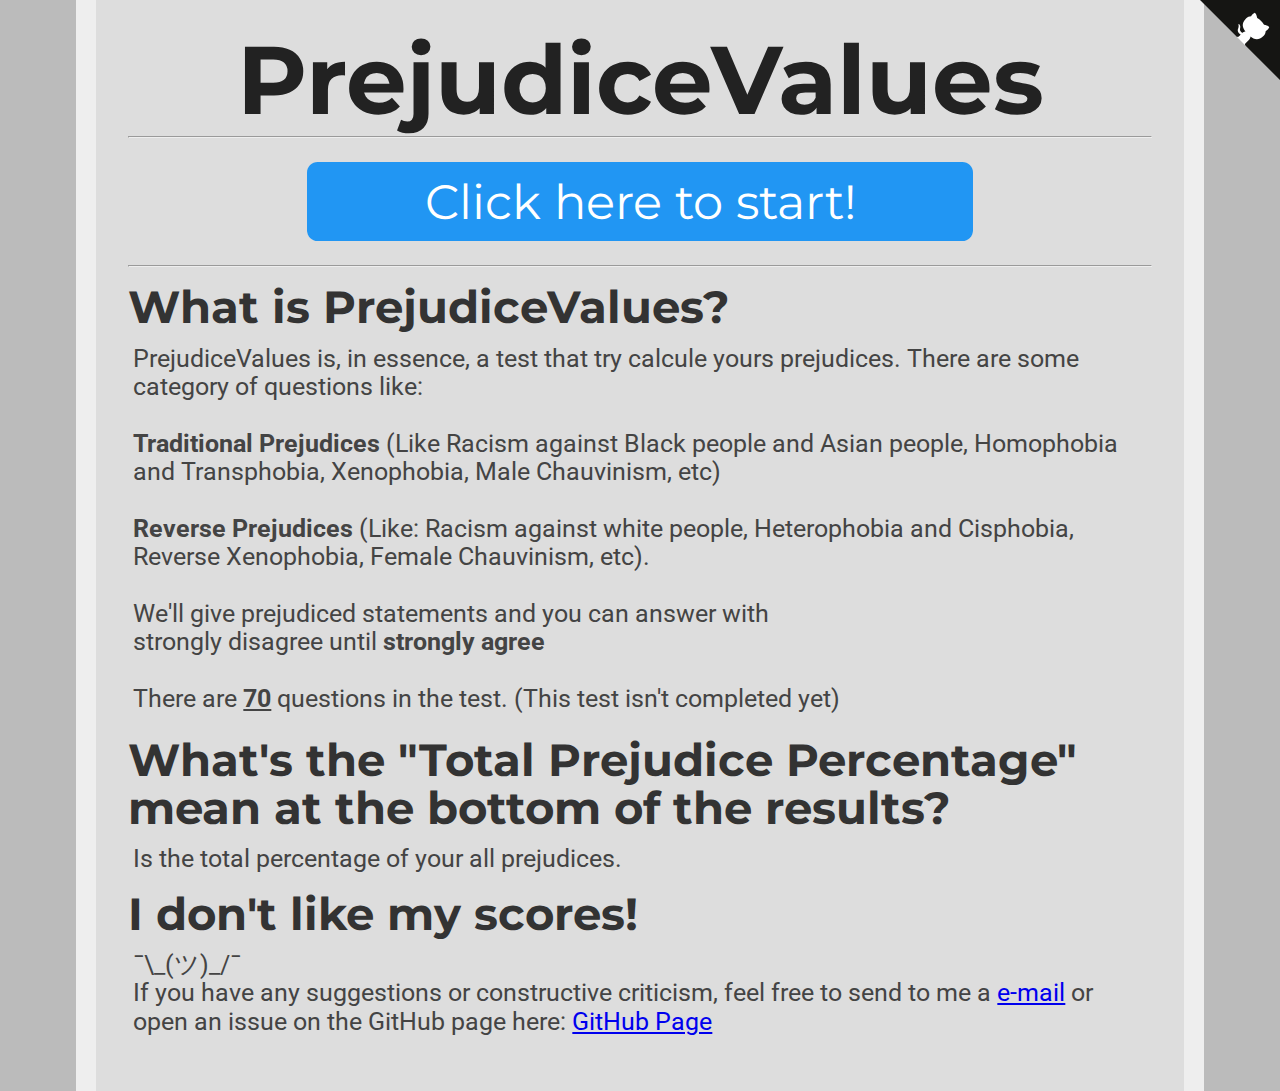
==== index.html @ 2e62e68a "Save 1#" ====
<head>
<link href="https://fonts.googleapis.com/css?family=Montserrat:300,400,700|Roboto:400,700" rel="stylesheet">
<link href='style.css' rel='stylesheet' type='text/css'>
<title>PrejudiceValues</title>
<link rel="icon" type="x-icon" href="icon.png">
<link rel="shortcut icon" type="x-icon" href="icon.png">
<meta charset="utf-8">
<script async src="//pagead2.googlesyndication.com/pagead/js/adsbygoogle.js"></script>
<script>
  (adsbygoogle = window.adsbygoogle || []).push({
    google_ad_client: "ca-pub-6511426299019766",
    enable_page_level_ads: true
  });


</script>
</head>
<body>
<a href="https://github.com/8values/8values.github.io" class="github-corner" aria-label="View source on Github"><svg width="80" height="80" viewBox="0 0 250 250" style="fill:#151513; color:#fff; position: absolute; top: 0; border: 0; right: 0;" aria-hidden="true"><path d="M0,0 L115,115 L130,115 L142,142 L250,250 L250,0 Z"></path><path d="M128.3,109.0 C113.8,99.7 119.0,89.6 119.0,89.6 C122.0,82.7 120.5,78.6 120.5,78.6 C119.2,72.0 123.4,76.3 123.4,76.3 C127.3,80.9 125.5,87.3 125.5,87.3 C122.9,97.6 130.6,101.9 134.4,103.2" fill="currentColor" style="transform-origin: 130px 106px;" class="octo-arm"></path><path d="M115.0,115.0 C114.9,115.1 118.7,116.5 119.8,115.4 L133.7,101.6 C136.9,99.2 139.9,98.4 142.2,98.6 C133.8,88.0 127.5,74.4 143.8,58.0 C148.5,53.4 154.0,51.2 159.7,51.0 C160.3,49.4 163.2,43.6 171.4,40.1 C171.4,40.1 176.1,42.5 178.8,56.2 C183.1,58.6 187.2,61.8 190.9,65.4 C194.5,69.0 197.7,73.2 200.1,77.6 C213.8,80.2 216.3,84.9 216.3,84.9 C212.7,93.1 206.9,96.0 205.4,96.6 C205.1,102.4 203.0,107.8 198.3,112.5 C181.9,128.9 168.3,122.5 157.7,114.1 C157.9,116.9 156.7,120.9 152.7,124.9 L141.0,136.5 C139.8,137.7 141.6,141.9 141.8,141.8 Z" fill="currentColor" class="octo-body"></path></svg></a><style>.github-corner:hover .octo-arm{animation:octocat-wave 560ms ease-in-out}@keyframes octocat-wave{0%,100%{transform:rotate(0)}20%,60%{transform:rotate(-25deg)}40%,80%{transform:rotate(10deg)}}@media (max-width:500px){.github-corner:hover .octo-arm{animation:none}.github-corner .octo-arm{animation:octocat-wave 560ms ease-in-out}}</style>
<h1>PrejudiceValues</h1>
<hr>
<br>
<button class="button" onclick="location.href='instructions.html';" style="font-size:36pt;">Click here to start!</button>
<br><hr>
<h2>What is PrejudiceValues?</h2>
    <p>PrejudiceValues is, in essence, a test that try calcule yours prejudices. There are some category of questions like:
    <br><br><b>Traditional Prejudices</b> (Like Racism against Black people and Asian people, Homophobia and Transphobia, Xenophobia, Male Chauvinism, etc)
    <br><br><b>Reverse Prejudices</b> (Like: Racism against white people, Heterophobia and Cisphobia, Reverse Xenophobia, Female Chauvinism, etc).
    <br><br>We'll give prejudiced statements and you can answer with <br>strongly disagree</b> until <b>strongly agree</b>
    <br><br> There are <b><u><span id="numOfQuestions"></span></u></b> questions in the test. (This test isn't completed yet)</p>

    <!--<h2><a id="anchor">What are the eight values?</a></h2>
    <p>There are four independent axes - Economic, Diplomatic, Civil, and Society - and each has two opposing values assigned to them. They are:</p>
    <div class="explanation_bg">
        <div class="spacer">
            <div class="explanation_blurb_left">
                <p class="value"><b style="color:#d32f2f;">EQUALITY</b></p>
                <p class="blurb-text">
                    Those with higher Equality scores believe the economy should distribute value evenly among the populace. They tend to support progressive tax codes, social programs, and at high values, socialism.
                </p>
            </div>
            <div class="explanation_axis">
                <p class="axis_name">ECONOMIC</p>
                <img class="arrow" src="double_arrow.svg"></img>
            </div>
            <div class="explanation_blurb_right">
                <p class="value"><b style="color:#00796b;">MARKETS</b></p>
                <p class="blurb-text">
                    Those with higher Market scores believe the economy should be focused on rapid growth. They tend to support lower taxes, privatization, deregulation, and at high values, laissez-faire capitalism.
                </p>
            </div>
        </div>
        <div class="spacer">
            <div class="explanation_blurb_left">
                <p class="value"><b style="color:#f57c00;">NATION</b></p>
                <p class="blurb-text">
                    Those with higher Nation scores are patriotic and nationalist. They often believe in an aggressive foreign policy, valuing the military, strength, sovereignty, and at high values, territorial expansion.
                </p>
            </div>
            <div class="explanation_axis">
                <p class="axis_name">DIPLOMATIC</p>
                <img class="arrow" src="double_arrow.svg"></img>
            </div>
            <div class="explanation_blurb_right">
                <p class="value"><b style="color:#0288d1;">GLOBE</b></p>
                <p class="blurb-text">
                    Those with higher Globe scores are cosmopolitan and globalist. They often believe in a peaceful foreign policy, emphasizing diplomacy, cooperation, integration, and at high values, a world government.
                </p>
            </div>
        </div>
        <div class="spacer">
            <div class="explanation_blurb_left">
                <p class="value"><b style="color:#fbc02d;">LIBERTY</b></p>
                <p class="blurb-text">
                    Those with higher Liberty scores believe in strong civil liberties. They tend to support democracy and oppose state intervention in personal lives. Note that this refers to civil liberties, not economic liberties.
                </p>
            </div>
            <div class="explanation_axis">
                <p class="axis_name">CIVIL</p>
                <img class="arrow" src="double_arrow.svg"></img>
            </div>
            <div class="explanation_blurb_right">
                <p class="value"><b style="color:#303f9f;">AUTHORITY</b></p>
                <p class="blurb-text">
                    Those with higher Authority scores believe in strong state power. They tend to support state intervention in personal lives, government surveillance, and at high values, censorship or autocracy.
                </p>
            </div>
        </div>
        <div class="spacer">
            <div class="explanation_blurb_left">
                <p class="value"><b style="color:#689f38;">TRADITION</b></p>
                <p class="blurb-text">
                    Those with higher Tradition scores believe in traditional values and strict adherence to a moral code. Though not always, they are usually religious, and support the status quo or the status quo ante.
                </p>
            </div>
            <div class="explanation_axis">
                <p class="axis_name">SOCIETY</p>
                <img class="arrow" src="double_arrow.svg"></img>
            </div>
            <div class="explanation_blurb_right">
                <p class="value"><b style="color:#7b1fa2;">PROGRESS</b></p>
                <p class="blurb-text">
                    Those with higher Progress scores believe in social change and rationality. Though not always, they are usually secular or atheist, and support environmental action and scientific or technological research.
                </p>
            </div>
        </div>
        <br/>
    </div>-->
<h2 style="margin-top: 17pt;">What's the "Total Prejudice Percentage" mean at the bottom of the results?</h2>
    <p>Is the total percentage of your all prejudices.</p>
<h2>I don't like my scores!</h2>
    <p>¯\_(ツ)_/¯<br/>
    If you have any suggestions or constructive criticism, feel free to send to me a <a href="mailto:imjustasomebody@protonmail.com">e-mail</a> or open an issue on the GitHub page here: <a href="https://github.com/8values/8values.github.io">GitHub Page</a></p>
<br>

<!-- This is the script for the page itself -->
<script type="application/javascript"src="questions.js"></script>
<script type="text/javascript">
    document.getElementById("numOfQuestions").innerHTML = questions.length;
</script>
</body>
---- style.css ----
html {
    background-color: #bbbbbb;
    padding: 0px;
    scroll-behavior: smooth;
}
body {
    width: 80%;
    min-height: calc(100vh - 4em);
    margin: 0 auto;
    padding: 2em;
    background-color: #dddddd;
    border-color: #eeeeee;
    border-left-style: solid;
    border-right-style: solid;
    border-width: 20px;
}
p {
    color: #444444;
    font-family: 'Roboto', sans-serif;
    font-size: 18.5pt;
    line-height: 1.15;
    margin: 4pt;
}

p.value {
    margin-top: 22px;
    margin-bottom: 22px;
    text-indent: -16pt;
    margin-left: 20pt;
    font-size: 24pt;
    line-height: 2.11666656px;
    letter-spacing: 0.03em;
    font-family: 'Montserrat';
}

p.axis_name {
    margin-top: 50px;
    color: #333333;
    font-size: 19pt;
    font-family: 'Montserrat';
}
p.question {
    margin: 16pt auto;
    color: #333333;
    font-family: 'Montserrat', sans-serif;
    font-weight: normal;
    width: 70%;
    min-width: 500pt;
    min-height: 144pt;
    background-color: #eeeeee;
    padding: 16pt;
    border-radius: 16pt;
    font-size: 36pt;
    display: flex;
    justify-content: center;
    align-items: center;
    text-align: center;

}
h1 {
    color: #222222;
    font-family: 'Montserrat', sans-serif;
    font-size: 72pt;
    text-align: center;
    line-height: 72pt;
    margin-top: 0pt;
    margin-bottom: 0pt;
}
h2 {
    color: #333333;
    font-family: 'Montserrat', sans-serif;
    font-size: 34pt;
    line-height: 36pt;
    margin-top: 12pt;
    margin-bottom: 10pt;
}
li {
    font-size: 16pt;
    text-indent: 16pt;
}
a {
    font-family: inherit;
}
div.center {
    background-color: #eeeeee;
    font-family: 'Montserrat', sans-serif;
    border-radius: 8pt;
    padding: 6pt;
    color: white;
    width: 50%;
    min-width: 488pt;
    text-align: center;
    text-decoration: none;
    display: block;
    font-size: 24pt;
    margin: auto;
}
img.quadcolumn {
    width: 23.75%;
    transition: transform .3s;
}
img.quadcolumn:hover {
    transform: scale(1.05);
  }
div.quadcolumn {
    width: 23.75%;
}
div.axis_name {
    color: #333333;
    font-size: 19pt;
    font-family: 'Montserrat';
    display: inline-block;
    padding-bottom: 8.65pt;
}
.spacer {
    display: flex;
}
.spacer > div{
    margin-top: 10px;
    display: inline-block;
    *display: inline; /* For IE7 */
    text-align: center;
}
.button {
    background-color: #2196f3;
    font-family: 'Montserrat', sans-serif;
    border: none;
    border-radius: 8pt;
    color: white;
    padding: 8pt;
    width: 50%;
    min-width: 500pt;
    text-align: center;
    text-decoration: none;
    display: block;
    font-size: 24pt;
    margin: -2px auto;
    cursor: pointer;
}
.button:hover, .button:focus { background: #1687e0; }
.stronglyAgree { background: #1b5e20; }
.stronglyAgree:hover, .stronglyAgree:focus { background: #154a19; }
.agree { background: #4caf50; }
.agree:hover, .agree:focus { background: #29942e; }
.neutral { background: #949494; }
.neutral:hover, .neutral:focus { background: #656565; }
.disagree { background: #f44336; }
.disagree:hover, .disagree:focus { background: #d6271a; }
.stronglyDisagree { background: #b71c1c; }
.stronglyDisagree:hover, .stronglyDisagree:focus { background: #a00e0e; }

.small_button, .small_button_off {
    background-color: #333;
    font-family: 'Montserrat', sans-serif;
    border: none;
    border-radius: 8pt;
    color: white;
    padding: 8pt;
    width: 10%;
    min-width: 100pt;
    text-align: center;
    text-decoration: none;
    display: block;
    font-size: 18pt;
    margin: -2px auto;
    cursor: pointer;
}

.small_button:hover, .small_button:focus {
    background: #222;
}

.small_button_off {
    background-color: #ddd;
    color: #888;
    border: 2px solid #888;
    cursor: not-allowed;
    margin: -4px auto;
}
.arrow {
    width: 60%;
    height: auto;
}
div.explanation_blurb_left {
    vertical-align: top;
    width: 37%;
    margin-left: 1%;
    margin-right: 1%;
}
div.explanation_blurb_right {
    vertical-align: top;
    width: 37%;
    margin-left: 1%;
    margin-right: 1%;
}
div.explanation_axis {
    width: 20.9%;
    vertical-align: top;
}
div.axis {
    width: 100%;
    display: flex;
    align-items: center;
    justify-content: center;
}
div.bar {
    height: 36pt;
    line-height: 36pt;
    padding: 8pt;
    margin-top: 4pt;
    margin-bottom: 4pt;
    border-width: 4px;
    border-right-width: 1px;
    border-top-style: solid;
    border-bottom-style: solid;
    border-color: #222222;
    background-color: #eeeeee;
    display: block;
    width: 50%;
}
div.text-wrapper {
    font-family: 'Montserrat', sans-serif;
    font-size: 36pt;
    line-height: 36pt;
    color: #222222;
    display: inline-block;
}
div.pre0 {
    background-color: #ff0000;
    text-align: left;
    border-right-style: solid;
}
div.pre1 {
    background-color: #ffffff;
    text-align: right;
    border-left-style: solid;
}
span.weight-300 {
    font-weight: 300;
}
.explanation_bg {
    background-color: #eeeeee;
    border-radius: 25px;
    margin-top: 15px;
}
#banner {
    border-color: #444444;
    border-style: solid;
    border-width: 2px;
    border-radius: 8pt;
    display: block;
    margin: 8pt;
    margin-left: auto;
    margin-right: auto;
}
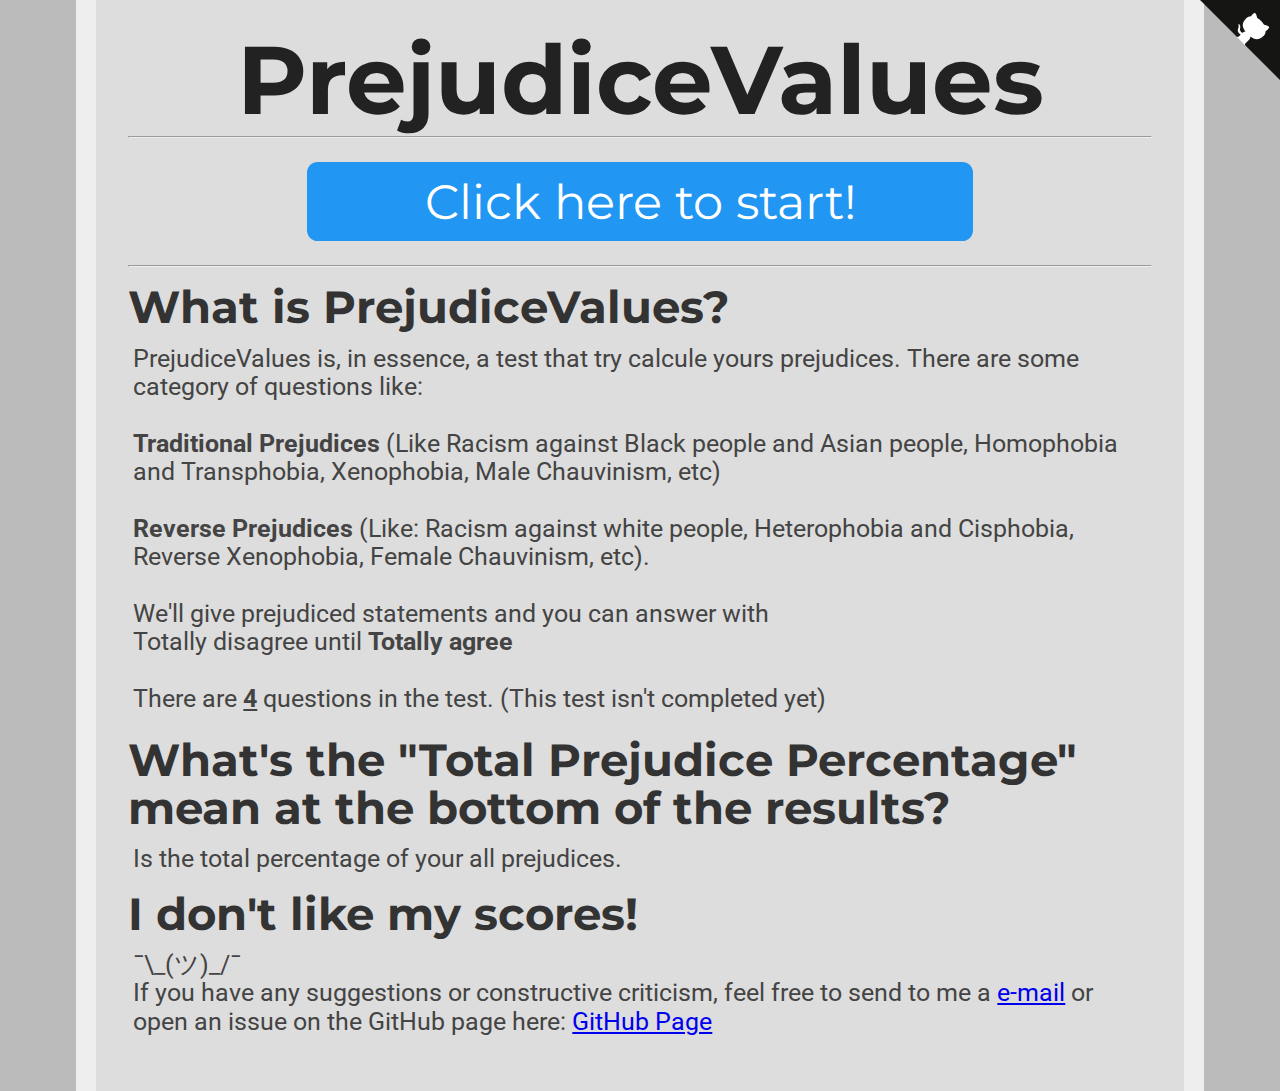
==== commit faf068a0: "Bla bla bla #2" ====
--- a/index.html
+++ b/index.html
@@ -26,7 +26,7 @@
     <p>PrejudiceValues is, in essence, a test that try calcule yours prejudices. There are some category of questions like:
     <br><br><b>Traditional Prejudices</b> (Like Racism against Black people and Asian people, Homophobia and Transphobia, Xenophobia, Male Chauvinism, etc)
     <br><br><b>Reverse Prejudices</b> (Like: Racism against white people, Heterophobia and Cisphobia, Reverse Xenophobia, Female Chauvinism, etc).
-    <br><br>We'll give prejudiced statements and you can answer with <br>strongly disagree</b> until <b>strongly agree</b>
+    <br><br>We'll give prejudiced statements and you can answer with <br>Totally disagree</b> until <b>Totally agree</b>
     <br><br> There are <b><u><span id="numOfQuestions"></span></u></b> questions in the test. (This test isn't completed yet)</p>
 
     <!--<h2><a id="anchor">What are the eight values?</a></h2>
--- a/style.css
+++ b/style.css
@@ -137,17 +137,17 @@
     margin: -2px auto;
     cursor: pointer;
 }
-.button:hover, .button:focus { background: #1687e0; }
-.stronglyAgree { background: #1b5e20; }
-.stronglyAgree:hover, .stronglyAgree:focus { background: #154a19; }
-.agree { background: #4caf50; }
-.agree:hover, .agree:focus { background: #29942e; }
-.neutral { background: #949494; }
-.neutral:hover, .neutral:focus { background: #656565; }
-.disagree { background: #f44336; }
-.disagree:hover, .disagree:focus { background: #d6271a; }
-.stronglyDisagree { background: #b71c1c; }
-.stronglyDisagree:hover, .stronglyDisagree:focus { background: #a00e0e; }
+.button:hover, .button:focus { background: #000000; }
+.stronglyAgree { background: #a00000; }
+.stronglyAgree:hover, .stronglyAgree:focus { background: #a00000; }
+.agree { background: #d50000; }
+.agree:hover, .agree:focus { background: #d50000; }
+.neutral { background: #ff0000; }
+.neutral:hover, .neutral:focus { background: #ff0000; }
+.disagree { background: #ff8800; }
+.disagree:hover, .disagree:focus { background: #ff8800; }
+.stronglyDisagree { background: #00ccff; }
+.stronglyDisagree:hover, .stronglyDisagree:focus { background: #00ccff; }
 
 .small_button, .small_button_off {
     background-color: #333;
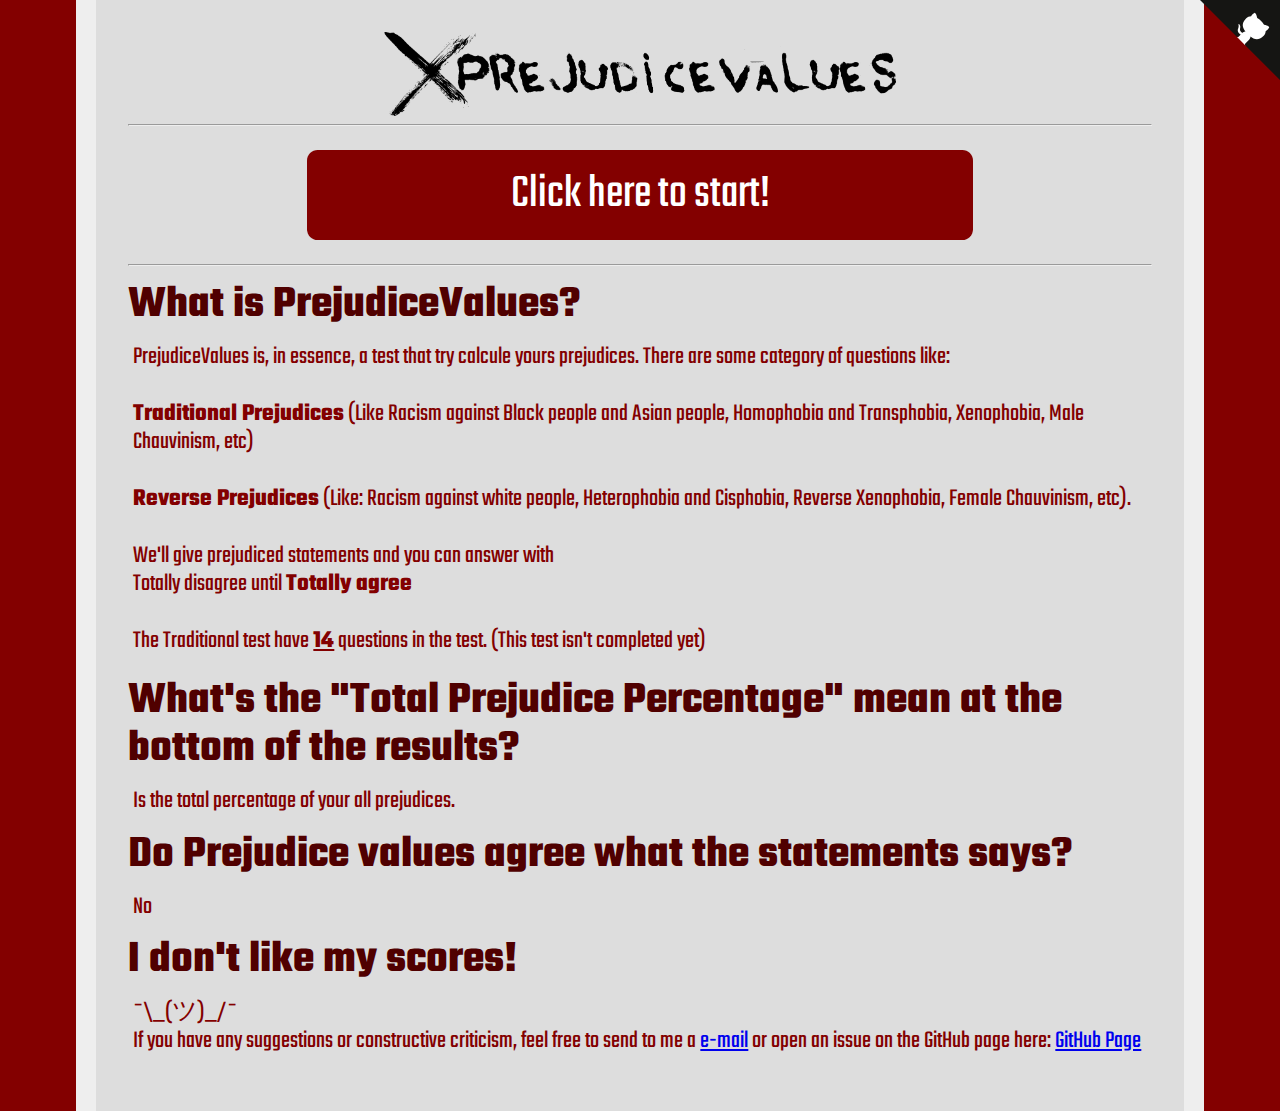
==== commit edb6563f: "More things" ====
--- a/index.html
+++ b/index.html
@@ -1,5 +1,5 @@
 <head>
-<link href="https://fonts.googleapis.com/css?family=Montserrat:300,400,700|Roboto:400,700" rel="stylesheet">
+<link href="https://fonts.googleapis.com/css2?family=Teko:wght@700&display=swap" rel="stylesheet">
 <link href='style.css' rel='stylesheet' type='text/css'>
 <title>PrejudiceValues</title>
 <link rel="icon" type="x-icon" href="icon.png">
@@ -17,7 +17,7 @@
 </head>
 <body>
 <a href="https://github.com/8values/8values.github.io" class="github-corner" aria-label="View source on Github"><svg width="80" height="80" viewBox="0 0 250 250" style="fill:#151513; color:#fff; position: absolute; top: 0; border: 0; right: 0;" aria-hidden="true"><path d="M0,0 L115,115 L130,115 L142,142 L250,250 L250,0 Z"></path><path d="M128.3,109.0 C113.8,99.7 119.0,89.6 119.0,89.6 C122.0,82.7 120.5,78.6 120.5,78.6 C119.2,72.0 123.4,76.3 123.4,76.3 C127.3,80.9 125.5,87.3 125.5,87.3 C122.9,97.6 130.6,101.9 134.4,103.2" fill="currentColor" style="transform-origin: 130px 106px;" class="octo-arm"></path><path d="M115.0,115.0 C114.9,115.1 118.7,116.5 119.8,115.4 L133.7,101.6 C136.9,99.2 139.9,98.4 142.2,98.6 C133.8,88.0 127.5,74.4 143.8,58.0 C148.5,53.4 154.0,51.2 159.7,51.0 C160.3,49.4 163.2,43.6 171.4,40.1 C171.4,40.1 176.1,42.5 178.8,56.2 C183.1,58.6 187.2,61.8 190.9,65.4 C194.5,69.0 197.7,73.2 200.1,77.6 C213.8,80.2 216.3,84.9 216.3,84.9 C212.7,93.1 206.9,96.0 205.4,96.6 C205.1,102.4 203.0,107.8 198.3,112.5 C181.9,128.9 168.3,122.5 157.7,114.1 C157.9,116.9 156.7,120.9 152.7,124.9 L141.0,136.5 C139.8,137.7 141.6,141.9 141.8,141.8 Z" fill="currentColor" class="octo-body"></path></svg></a><style>.github-corner:hover .octo-arm{animation:octocat-wave 560ms ease-in-out}@keyframes octocat-wave{0%,100%{transform:rotate(0)}20%,60%{transform:rotate(-25deg)}40%,80%{transform:rotate(10deg)}}@media (max-width:500px){.github-corner:hover .octo-arm{animation:none}.github-corner .octo-arm{animation:octocat-wave 560ms ease-in-out}}</style>
-<h1>PrejudiceValues</h1>
+<img src = "title.png" alt= "title" class="center">
 <hr>
 <br>
 <button class="button" onclick="location.href='instructions.html';" style="font-size:36pt;">Click here to start!</button>
@@ -27,87 +27,12 @@
     <br><br><b>Traditional Prejudices</b> (Like Racism against Black people and Asian people, Homophobia and Transphobia, Xenophobia, Male Chauvinism, etc)
     <br><br><b>Reverse Prejudices</b> (Like: Racism against white people, Heterophobia and Cisphobia, Reverse Xenophobia, Female Chauvinism, etc).
     <br><br>We'll give prejudiced statements and you can answer with <br>Totally disagree</b> until <b>Totally agree</b>
-    <br><br> There are <b><u><span id="numOfQuestions"></span></u></b> questions in the test. (This test isn't completed yet)</p>
+    <br><br> The Traditional test have <b><u><span id="numOfQuestions"></span></u></b> questions in the test. (This test isn't completed yet)</p>
 
-    <!--<h2><a id="anchor">What are the eight values?</a></h2>
-    <p>There are four independent axes - Economic, Diplomatic, Civil, and Society - and each has two opposing values assigned to them. They are:</p>
-    <div class="explanation_bg">
-        <div class="spacer">
-            <div class="explanation_blurb_left">
-                <p class="value"><b style="color:#d32f2f;">EQUALITY</b></p>
-                <p class="blurb-text">
-                    Those with higher Equality scores believe the economy should distribute value evenly among the populace. They tend to support progressive tax codes, social programs, and at high values, socialism.
-                </p>
-            </div>
-            <div class="explanation_axis">
-                <p class="axis_name">ECONOMIC</p>
-                <img class="arrow" src="double_arrow.svg"></img>
-            </div>
-            <div class="explanation_blurb_right">
-                <p class="value"><b style="color:#00796b;">MARKETS</b></p>
-                <p class="blurb-text">
-                    Those with higher Market scores believe the economy should be focused on rapid growth. They tend to support lower taxes, privatization, deregulation, and at high values, laissez-faire capitalism.
-                </p>
-            </div>
-        </div>
-        <div class="spacer">
-            <div class="explanation_blurb_left">
-                <p class="value"><b style="color:#f57c00;">NATION</b></p>
-                <p class="blurb-text">
-                    Those with higher Nation scores are patriotic and nationalist. They often believe in an aggressive foreign policy, valuing the military, strength, sovereignty, and at high values, territorial expansion.
-                </p>
-            </div>
-            <div class="explanation_axis">
-                <p class="axis_name">DIPLOMATIC</p>
-                <img class="arrow" src="double_arrow.svg"></img>
-            </div>
-            <div class="explanation_blurb_right">
-                <p class="value"><b style="color:#0288d1;">GLOBE</b></p>
-                <p class="blurb-text">
-                    Those with higher Globe scores are cosmopolitan and globalist. They often believe in a peaceful foreign policy, emphasizing diplomacy, cooperation, integration, and at high values, a world government.
-                </p>
-            </div>
-        </div>
-        <div class="spacer">
-            <div class="explanation_blurb_left">
-                <p class="value"><b style="color:#fbc02d;">LIBERTY</b></p>
-                <p class="blurb-text">
-                    Those with higher Liberty scores believe in strong civil liberties. They tend to support democracy and oppose state intervention in personal lives. Note that this refers to civil liberties, not economic liberties.
-                </p>
-            </div>
-            <div class="explanation_axis">
-                <p class="axis_name">CIVIL</p>
-                <img class="arrow" src="double_arrow.svg"></img>
-            </div>
-            <div class="explanation_blurb_right">
-                <p class="value"><b style="color:#303f9f;">AUTHORITY</b></p>
-                <p class="blurb-text">
-                    Those with higher Authority scores believe in strong state power. They tend to support state intervention in personal lives, government surveillance, and at high values, censorship or autocracy.
-                </p>
-            </div>
-        </div>
-        <div class="spacer">
-            <div class="explanation_blurb_left">
-                <p class="value"><b style="color:#689f38;">TRADITION</b></p>
-                <p class="blurb-text">
-                    Those with higher Tradition scores believe in traditional values and strict adherence to a moral code. Though not always, they are usually religious, and support the status quo or the status quo ante.
-                </p>
-            </div>
-            <div class="explanation_axis">
-                <p class="axis_name">SOCIETY</p>
-                <img class="arrow" src="double_arrow.svg"></img>
-            </div>
-            <div class="explanation_blurb_right">
-                <p class="value"><b style="color:#7b1fa2;">PROGRESS</b></p>
-                <p class="blurb-text">
-                    Those with higher Progress scores believe in social change and rationality. Though not always, they are usually secular or atheist, and support environmental action and scientific or technological research.
-                </p>
-            </div>
-        </div>
-        <br/>
-    </div>-->
 <h2 style="margin-top: 17pt;">What's the "Total Prejudice Percentage" mean at the bottom of the results?</h2>
     <p>Is the total percentage of your all prejudices.</p>
+<h2>Do Prejudice values agree what the statements says?</h2>
+<p>No</p>
 <h2>I don't like my scores!</h2>
     <p>¯\_(ツ)_/¯<br/>
     If you have any suggestions or constructive criticism, feel free to send to me a <a href="mailto:imjustasomebody@protonmail.com">e-mail</a> or open an issue on the GitHub page here: <a href="https://github.com/8values/8values.github.io">GitHub Page</a></p>
--- a/style.css
+++ b/style.css
@@ -1,5 +1,5 @@
 html {
-    background-color: #bbbbbb;
+    background-color: #830000;
     padding: 0px;
     scroll-behavior: smooth;
 }
@@ -15,8 +15,8 @@
     border-width: 20px;
 }
 p {
-    color: #444444;
-    font-family: 'Roboto', sans-serif;
+    color: #830000;
+    font-family: 'Teko', sans-serif;
     font-size: 18.5pt;
     line-height: 1.15;
     margin: 4pt;
@@ -30,19 +30,19 @@
     font-size: 24pt;
     line-height: 2.11666656px;
     letter-spacing: 0.03em;
-    font-family: 'Montserrat';
+    font-family: 'Teko', sans-serif;;
 }
 
 p.axis_name {
     margin-top: 50px;
     color: #333333;
     font-size: 19pt;
-    font-family: 'Montserrat';
+    font-family: 'Teko', sans-serif;;
 }
 p.question {
     margin: 16pt auto;
     color: #333333;
-    font-family: 'Montserrat', sans-serif;
+    font-family: 'Teko', sans-serif;;
     font-weight: normal;
     width: 70%;
     min-width: 500pt;
@@ -58,8 +58,8 @@
 
 }
 h1 {
-    color: #222222;
-    font-family: 'Montserrat', sans-serif;
+    color: #500000;
+    font-family: 'Teko', sans-serif;;
     font-size: 72pt;
     text-align: center;
     line-height: 72pt;
@@ -67,8 +67,8 @@
     margin-bottom: 0pt;
 }
 h2 {
-    color: #333333;
-    font-family: 'Montserrat', sans-serif;
+    color: #500000;
+    font-family: 'Teko', sans-serif;
     font-size: 34pt;
     line-height: 36pt;
     margin-top: 12pt;
@@ -83,7 +83,7 @@
 }
 div.center {
     background-color: #eeeeee;
-    font-family: 'Montserrat', sans-serif;
+    font-family: 'Teko', sans-serif;
     border-radius: 8pt;
     padding: 6pt;
     color: white;
@@ -108,7 +108,7 @@
 div.axis_name {
     color: #333333;
     font-size: 19pt;
-    font-family: 'Montserrat';
+    font-family: 'Teko', sans-serif;
     display: inline-block;
     padding-bottom: 8.65pt;
 }
@@ -122,8 +122,8 @@
     text-align: center;
 }
 .button {
-    background-color: #2196f3;
-    font-family: 'Montserrat', sans-serif;
+    background-color: #830000;
+    font-family: 'Teko', sans-serif;
     border: none;
     border-radius: 8pt;
     color: white;
@@ -151,7 +151,7 @@
 
 .small_button, .small_button_off {
     background-color: #333;
-    font-family: 'Montserrat', sans-serif;
+    font-family: 'Teko', sans-serif;
     border: none;
     border-radius: 8pt;
     color: white;
@@ -253,3 +253,9 @@
     margin-left: auto;
     margin-right: auto;
 }
+.center {
+    display: block;
+    margin-left: auto;
+    margin-right: auto;
+    width: 50%;
+  }
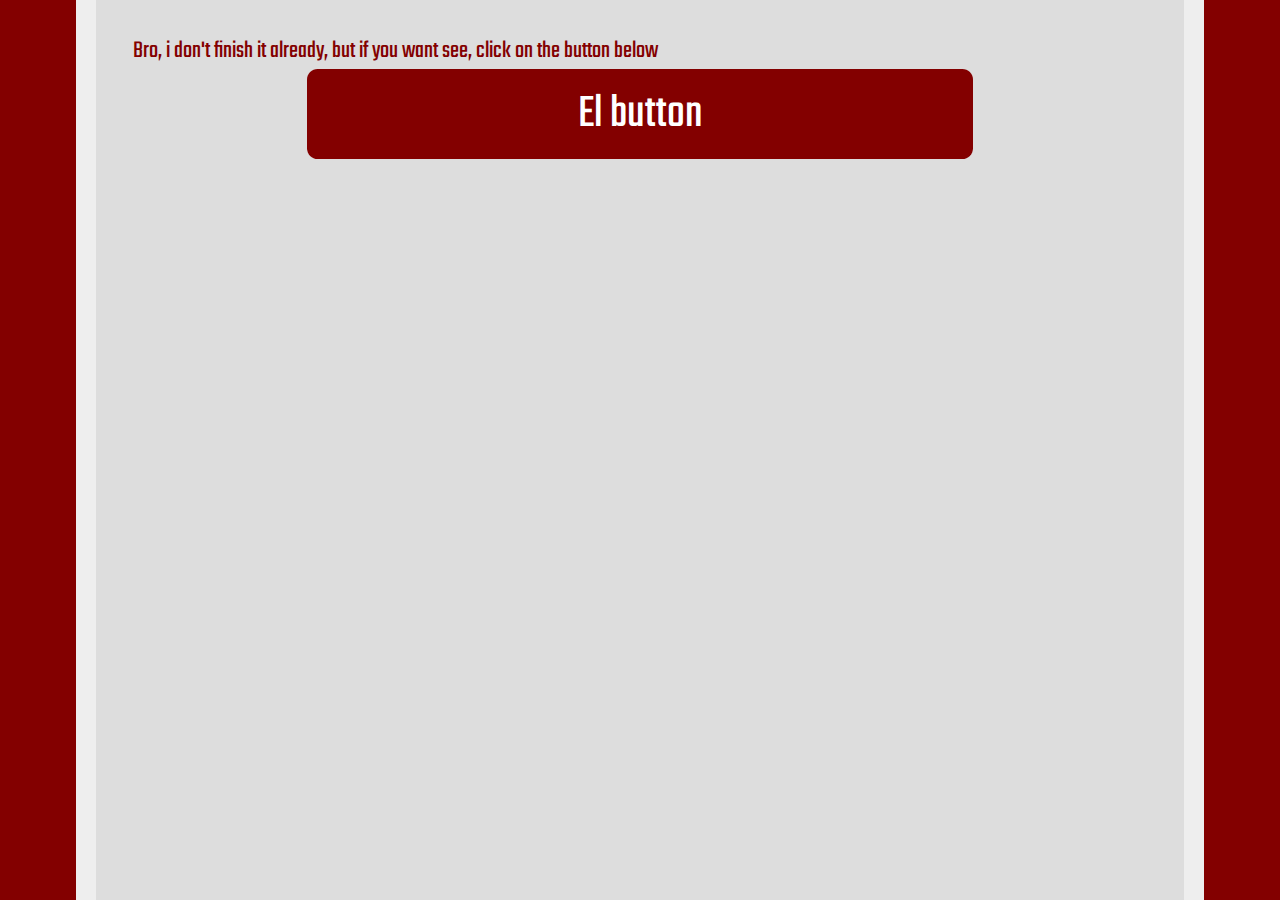
==== commit 86758961: "index beta bla bla bla" ====
--- a/index.html
+++ b/index.html
@@ -16,31 +16,6 @@
 </script>
 </head>
 <body>
-<a href="https://github.com/8values/8values.github.io" class="github-corner" aria-label="View source on Github"><svg width="80" height="80" viewBox="0 0 250 250" style="fill:#151513; color:#fff; position: absolute; top: 0; border: 0; right: 0;" aria-hidden="true"><path d="M0,0 L115,115 L130,115 L142,142 L250,250 L250,0 Z"></path><path d="M128.3,109.0 C113.8,99.7 119.0,89.6 119.0,89.6 C122.0,82.7 120.5,78.6 120.5,78.6 C119.2,72.0 123.4,76.3 123.4,76.3 C127.3,80.9 125.5,87.3 125.5,87.3 C122.9,97.6 130.6,101.9 134.4,103.2" fill="currentColor" style="transform-origin: 130px 106px;" class="octo-arm"></path><path d="M115.0,115.0 C114.9,115.1 118.7,116.5 119.8,115.4 L133.7,101.6 C136.9,99.2 139.9,98.4 142.2,98.6 C133.8,88.0 127.5,74.4 143.8,58.0 C148.5,53.4 154.0,51.2 159.7,51.0 C160.3,49.4 163.2,43.6 171.4,40.1 C171.4,40.1 176.1,42.5 178.8,56.2 C183.1,58.6 187.2,61.8 190.9,65.4 C194.5,69.0 197.7,73.2 200.1,77.6 C213.8,80.2 216.3,84.9 216.3,84.9 C212.7,93.1 206.9,96.0 205.4,96.6 C205.1,102.4 203.0,107.8 198.3,112.5 C181.9,128.9 168.3,122.5 157.7,114.1 C157.9,116.9 156.7,120.9 152.7,124.9 L141.0,136.5 C139.8,137.7 141.6,141.9 141.8,141.8 Z" fill="currentColor" class="octo-body"></path></svg></a><style>.github-corner:hover .octo-arm{animation:octocat-wave 560ms ease-in-out}@keyframes octocat-wave{0%,100%{transform:rotate(0)}20%,60%{transform:rotate(-25deg)}40%,80%{transform:rotate(10deg)}}@media (max-width:500px){.github-corner:hover .octo-arm{animation:none}.github-corner .octo-arm{animation:octocat-wave 560ms ease-in-out}}</style>
-<img src = "title.png" alt= "title" class="center">
-<hr>
-<br>
-<button class="button" onclick="location.href='instructions.html';" style="font-size:36pt;">Click here to start!</button>
-<br><hr>
-<h2>What is PrejudiceValues?</h2>
-    <p>PrejudiceValues is, in essence, a test that try calcule yours prejudices. There are some category of questions like:
-    <br><br><b>Traditional Prejudices</b> (Like Racism against Black people and Asian people, Homophobia and Transphobia, Xenophobia, Male Chauvinism, etc)
-    <br><br><b>Reverse Prejudices</b> (Like: Racism against white people, Heterophobia and Cisphobia, Reverse Xenophobia, Female Chauvinism, etc).
-    <br><br>We'll give prejudiced statements and you can answer with <br>Totally disagree</b> until <b>Totally agree</b>
-    <br><br> The Traditional test have <b><u><span id="numOfQuestions"></span></u></b> questions in the test. (This test isn't completed yet)</p>
-
-<h2 style="margin-top: 17pt;">What's the "Total Prejudice Percentage" mean at the bottom of the results?</h2>
-    <p>Is the total percentage of your all prejudices.</p>
-<h2>Do Prejudice values agree what the statements says?</h2>
-<p>No</p>
-<h2>I don't like my scores!</h2>
-    <p>¯\_(ツ)_/¯<br/>
-    If you have any suggestions or constructive criticism, feel free to send to me a <a href="mailto:imjustasomebody@protonmail.com">e-mail</a> or open an issue on the GitHub page here: <a href="https://github.com/8values/8values.github.io">GitHub Page</a></p>
-<br>
-
-<!-- This is the script for the page itself -->
-<script type="application/javascript"src="questions.js"></script>
-<script type="text/javascript">
-    document.getElementById("numOfQuestions").innerHTML = questions.length;
-</script>
-</body>
+<p>Bro, i don't finish it already, but if you want see, click on the button below</p>
+<button class="button" onclick="location.href='indexxx.html';" style="font-size:36pt;">El button</button>
+</body>